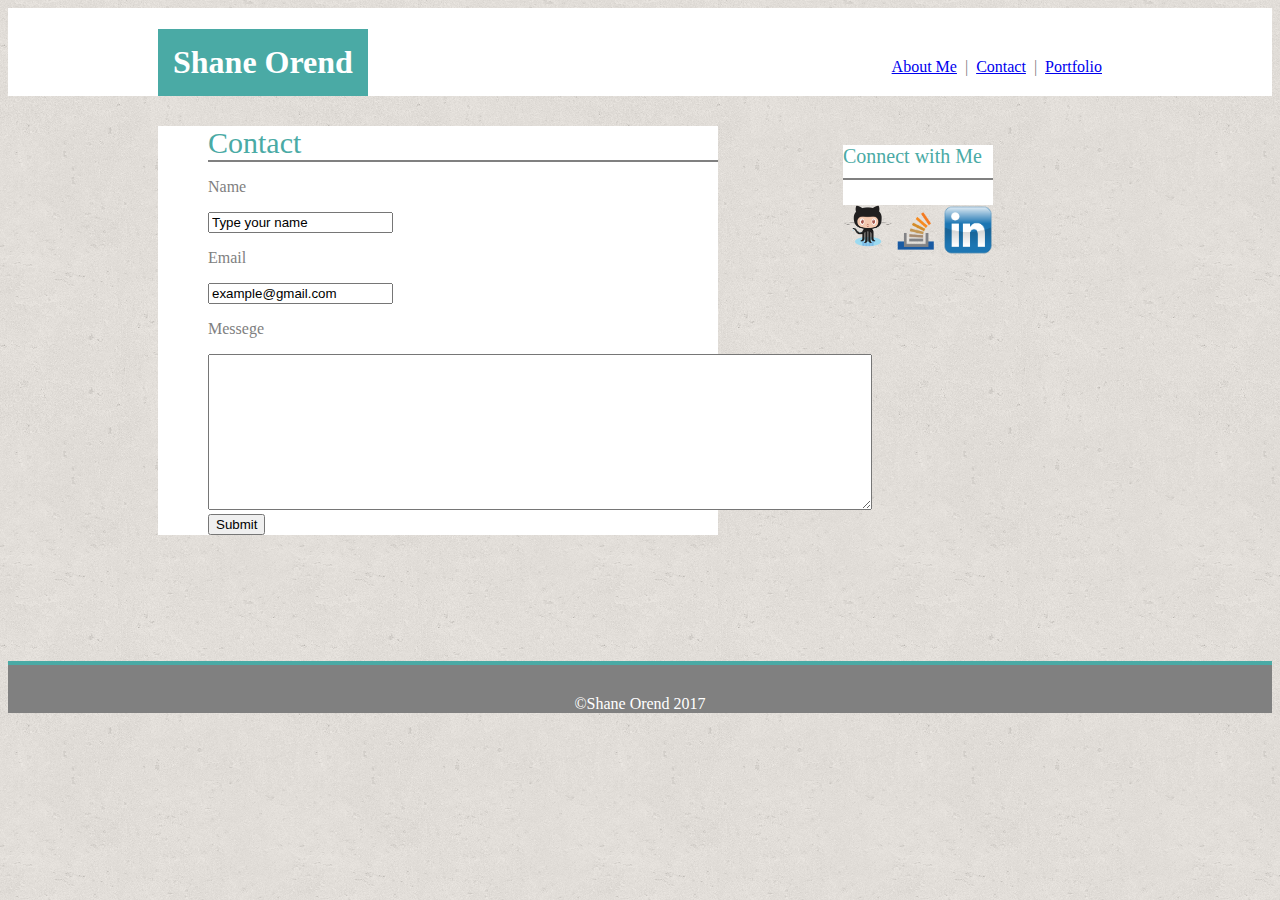
==== contact.html @ 142d6447 "Update w/ Portfolio" ====
<!DOCTYPE html>
<html lang="en">
<head>
<link rel="stylesheet" type="text/css" href="assets/css/style.css">
<meta charset="UTF-8">
	<title>Contact</title>
 	<div class="Htainer">
		<div class="Hwidth">
			<h1>Shane Orend </h1>
			<div class="Three">
	 		<a href="index.html"> About Me</a> &#160;|&#160;
			
			<a href="contact.html">Contact</a> &#160;|&#160;
			
			<a href="portfolio.html">Portfolio</a> &#160; &#160;
			</div>
		</div>
	</div>
</head>
<body>
	<div class="Mtainer">
		<div class="SubTainer">
		
		 <div class="AbtHead">Contact </div>
		 <p>Name</p>
		 <input type = "text"
                 id = "name"
                 value = "Type your name" />
         <p>Email</p>        
		 <input type = "text"
                 id = "email"
                 value = "example@gmail.com" />
		<p>Messege</p>
          <textarea id = "messege"
                  rows = "10"
                  cols = "80"></textarea>
         <input type="submit" value="Submit">
         
		</div>
		<div class="MainCon">
			<div class="ConHead">Connect with Me</div>
			<div class="ThreeLinks"> 								<a href="https://github.com/Vw-Shane" target="_blank" >
		<img class="resize" src="assets/images/GitLogo.png" >

 		<a href="https://stackexchange.com/users/11070712/shane" target="_blank" >
		<img class="resize" src="assets/images/stackD.png" >

		<a href="https://www.linkedin.com/in/shane-orend-416062138/" target="_blank" >
		<img class="resize" src="assets/images/linkD.png" > </a></div>
		</div>
	</div>
	<footer> ©Shane Orend 2017</footer>
</body>
</html>
---- assets/css/style.css ----
.Htainer{
	width: 100%;
	height: 88px;
	background-color:white;


}

.Hwidth{

width:960px;
height: 80px;
margin-left: 150px;
padding-bottom: 0px;
}

h1{
float: left;
	background-color: #4aaaa5;
	color: white;
	padding: 15px}

.Three{
float: right;
color: grey;
margin-top: 50px;
}

.Mtainer{
	width: 560px;
	margin-left: 150px;
	background-color: white;
	margin-top: 30px;

}

.SubTainer{
margin-left: 50px;
background-color:white;

height: auto;

}

.AbtHead{
	font:;
	font-size: 30px;
	content: 50px;
	color: #4aaaa5;
	border-bottom: 2px solid;
	border-color: grey;
	background-color: white;
}

p{
color:grey;

}

.ProfilePic{
float: left;
margin-top: 75px;
padding: 20px;
}

.MainCon{
float: right;
position: relative;
left:275px;
top: -410px;
margin-top: 20px;
}

.ConHead{

	font-size: 20px;
	content: 50px;
	color: #4aaaa5;
	border-bottom: 2px solid;
	border-color: grey;
	background-color: white;
	padding-bottom: 10px;
}


.ThreeLinks{
padding-top: 25px;
background-color: white;

}


footer{margin-top: 10%;
	padding-top: 30px;
	text-align: center;
	background-color: grey;
	border-top: 4px solid;
	border-color: #4aaaa5;
	color:white;}

img.resize {
  max-width:50px;
  max-height:50px;
  float: left;
}
img.resize2 {
  max-width:100px;
  max-height:100px;
  float: left;
}

img.resize3{
	max-width:200px;
  max-height:200px;
}
.pic{
	float:left;
	margin-top: 75px;
	padding: 20px;
}

body { 
	background-color: #aaa;
        background-image:url(../images/cork-wallet.png);

}/*not sure why this doesn't work*/
.clearfix {
	clear: both;
	content: "  ";
	display: block;
}
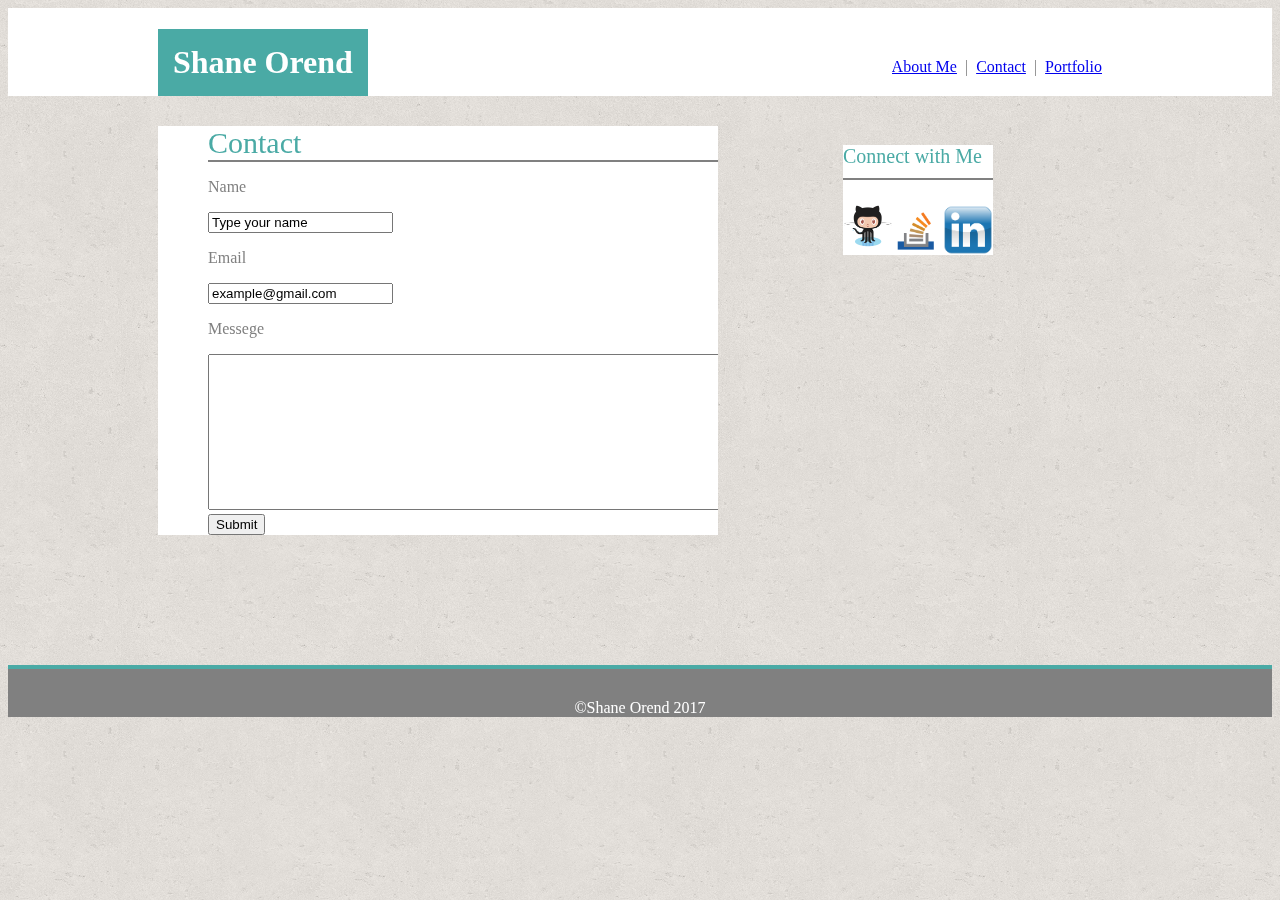
==== commit f074dffc: "resaving" ====
--- a/contact.html
+++ b/contact.html
@@ -1,6 +1,7 @@
 <!DOCTYPE html>
 <html lang="en">
 <head>
+<meta name="viewport" content="width=device-width, initial-scale=1">
 <link rel="stylesheet" type="text/css" href="assets/css/style.css">
 <meta charset="UTF-8">
 	<title>Contact</title>
--- a/assets/css/style.css
+++ b/assets/css/style.css
@@ -1,13 +1,16 @@
+body { 
+/*background-color: #aaa;*/
+background-image:url(../images/cork-wallet.png);
+margin-bottom: -50px;
+}
+
 .Htainer{
-	width: 100%;
-	height: 88px;
-	background-color:white;
-
-
+width: 100%;
+height: 88px;
+background-color:white;
 }
 
 .Hwidth{
-
 width:960px;
 height: 80px;
 margin-left: 150px;
@@ -16,45 +19,44 @@
 
 h1{
 float: left;
-	background-color: #4aaaa5;
-	color: white;
-	padding: 15px}
+background-color: #4aaaa5;
+color: white;
+padding: 15px}
 
 .Three{
 float: right;
 color: grey;
 margin-top: 50px;
+background-color: white;
+overflow: auto;
 }
 
 .Mtainer{
-	width: 560px;
-	margin-left: 150px;
-	background-color: white;
-	margin-top: 30px;
-
+width: 560px;
+margin-left: 150px;
+background-color: white;
+margin-top: 30px;
 }
 
 .SubTainer{
 margin-left: 50px;
 background-color:white;
-
 height: auto;
-
+overflow: auto;
 }
 
 .AbtHead{
-	font:;
-	font-size: 30px;
-	content: 50px;
-	color: #4aaaa5;
-	border-bottom: 2px solid;
-	border-color: grey;
-	background-color: white;
+font:;
+font-size: 30px;
+content: 50px;
+color: #4aaaa5;
+border-bottom: 2px solid;
+border-color: grey;
+background-color: white;
 }
 
 p{
 color:grey;
-
 }
 
 .ProfilePic{
@@ -72,62 +74,207 @@
 }
 
 .ConHead{
-
-	font-size: 20px;
-	content: 50px;
-	color: #4aaaa5;
-	border-bottom: 2px solid;
-	border-color: grey;
-	background-color: white;
-	padding-bottom: 10px;
+font-size: 20px;
+content: 50px;
+color: #4aaaa5;
+border-bottom: 2px solid;
+border-color: grey;
+background-color: white;
+padding-bottom: 10px;
 }
 
 
 .ThreeLinks{
 padding-top: 25px;
 background-color: white;
-
+overflow: auto;
 }
 
 
 footer{margin-top: 10%;
-	padding-top: 30px;
-	text-align: center;
-	background-color: grey;
-	border-top: 4px solid;
-	border-color: #4aaaa5;
-	color:white;}
+padding-top: 30px;
+text-align: center;
+background-color: grey;
+border-top: 4px solid;
+border-color: #4aaaa5;
+color:white;
+width: 100%;
+clear: both;
+}
 
 img.resize {
-  max-width:50px;
-  max-height:50px;
-  float: left;
-}
+max-width:50px;
+max-height:50px;
+float: left;
+}
+
 img.resize2 {
-  max-width:100px;
-  max-height:100px;
-  float: left;
+max-width:100px;
+max-height:100px;
+float: left;
 }
 
 img.resize3{
-	max-width:200px;
-  max-height:200px;
-}
+max-width:200px;
+max-height:200px;
+}
+
 .pic{
-	float:left;
-	margin-top: 75px;
-	padding: 20px;
+float:left;
+margin-top: 75px;
+padding: 20px;
+}
+
+
+.clearfix {
+clear: both;
+content: "  ";
+display: block;
+}
+
+@media screen and (max-width:768px) {
+ 
+
+.Htainer{
+width: 758px;
+height: 88px;
+background-color:white;
+}
+
+.Hwidth{
+width:85%;
+height: 80px;
+margin-left: 25px;
+padding-bottom: 0px;
+}
+
+h1{
+float: left;
+background-color: #4aaaa5;
+color: white;
+padding: 15px}
+
+.Three{
+float: right;
+color: grey;
+margin-top: 50px;
+margin right: 0px;
+}
+
+.Mtainer{
+width: 568px;
+margin-left: 50px;
+background-color: white;
+margin-top: 30px;
+}
+
+.SubTainer{
+	width:85%;
+	padding: 10%;
+
+background-color:white;
+height: auto;
+}
+
+.ProfilePic{
+float: left;
+
+}
+
+img.resize2 {
+max-width:auto;
+max-height:auto;
+float: left;
+}
+
+p{
+font-size: 24px;
+color:grey;
+}
+
+.AbtHead{
+font:;
+font-size: 30px;
+content: 50px;
+color: #4aaaa5;
+border-bottom: 2px solid;
+border-color: grey;
+background-color: white;
+}
+
+
+
+.MainCon{
+position: relative; top: 200px; left: -5%;
+/*float: left;*/
+width: 85%;
+margin-bottom: 50px;
+
+}
+
+.ConHead{
+font-size: 20px;
+width: 85%;
+
+color: #4aaaa5;
+border-bottom: 2px solid;
+border-color: grey;
+background-color: white;
+padding-bottom: 10px;
+}
+
+
+.ThreeLinks{
+padding-top: 25px;
+background-color: white;
+}
+
+
+footer{margin-top: 50%;
+	margin-bottom: 1%;
+padding-top: 30px;
+padding-bottom: 50px;
+text-align: center;
+background-color: grey;
+border-top: 4px solid;
+border-color: #4aaaa5;
+color:white;
+width: 768px;
+position: relative;
+
+}
+
+img.resize {
+max-width:50px;
+max-height:50px;
+float: left;
+}
+
+img.resize3{
+max-width:200px;
+max-height:200px;
+}
+
+.pic{
+float:left;
+margin-top: 75px;
+padding: 20px;
 }
 
 body { 
-	background-color: #aaa;
-        background-image:url(../images/cork-wallet.png);
-
+	width: 768px;
+/*background-color: #aaa;*/
+background-image:url(../images/cork-wallet.png);
 }/*not sure why this doesn't work*/
+
 .clearfix {
-	clear: both;
-	content: "  ";
-	display: block;
-}
-
-
+clear: both;
+content: "  ";
+display: block;
+}
+
+@media screen and (max-width:980px) {
+  /* CSS for screens that are 320 pixels or less will be put in this section */
+}
+
+
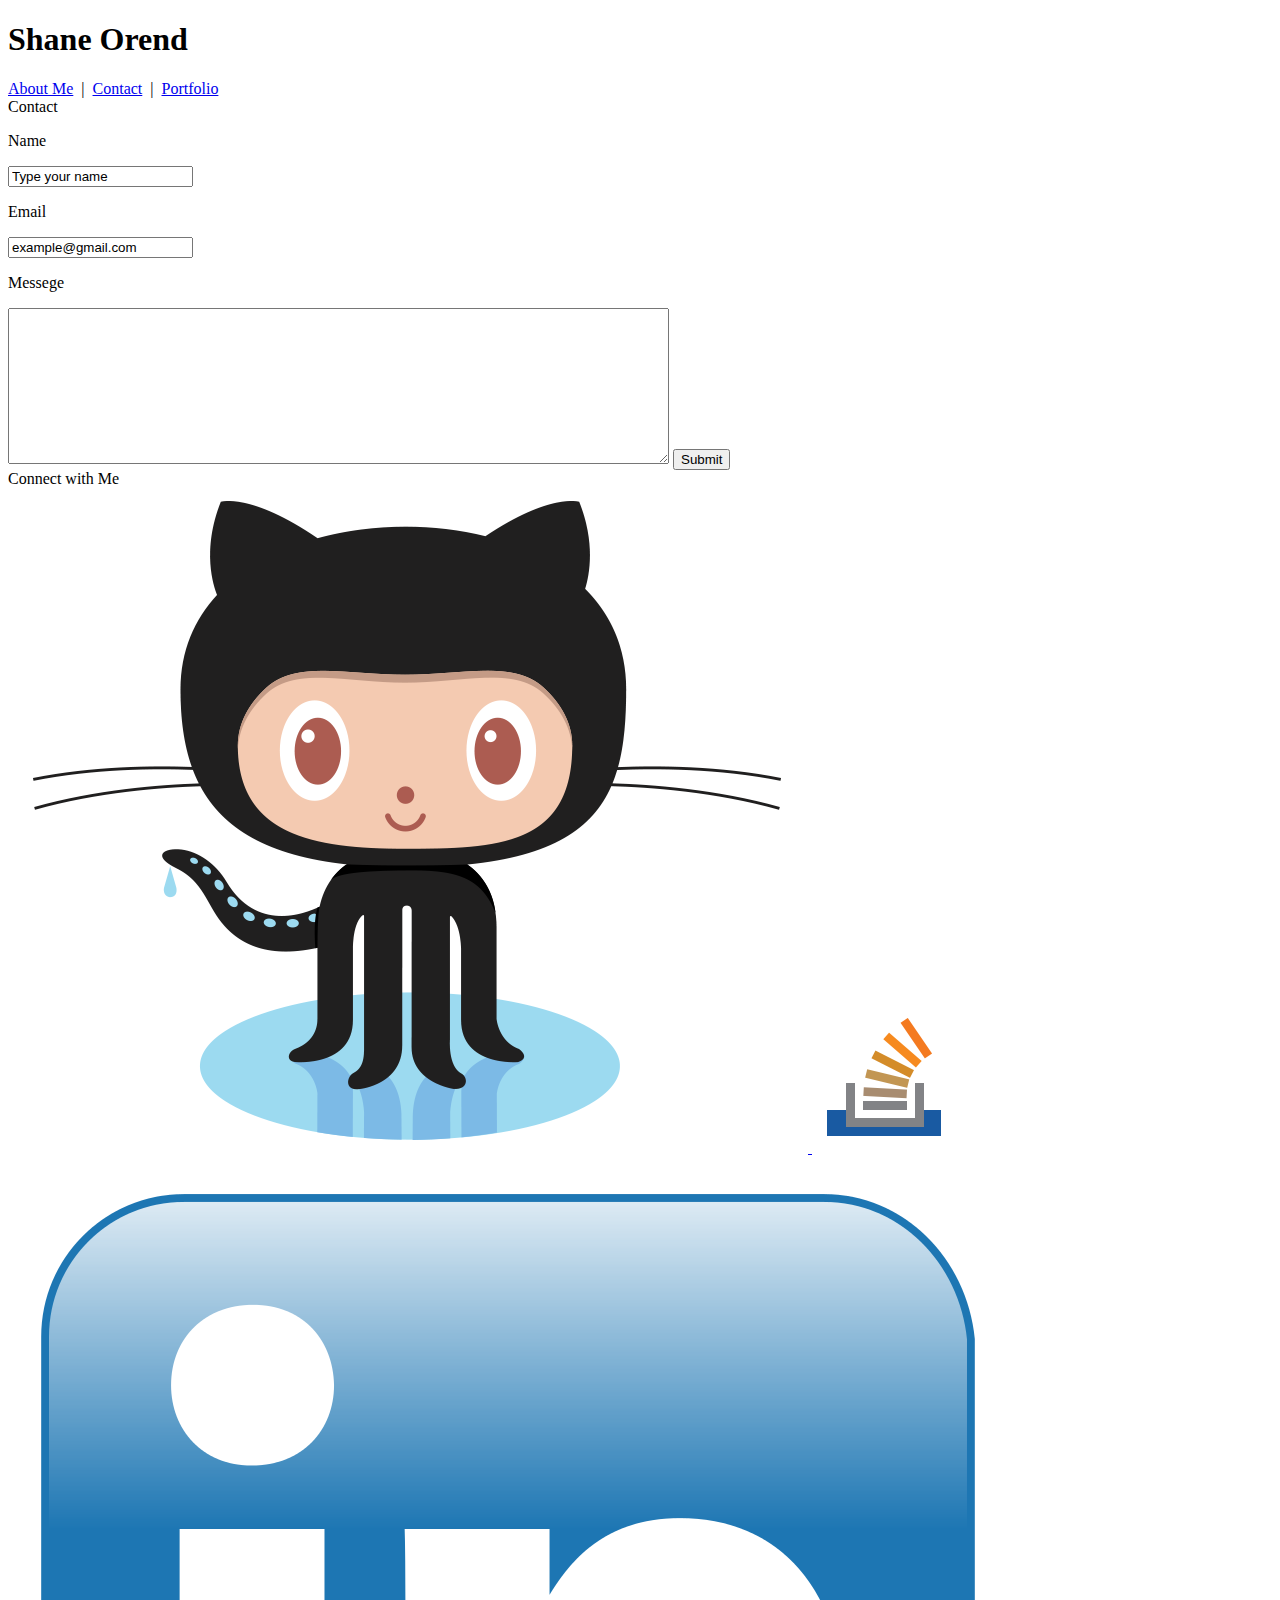
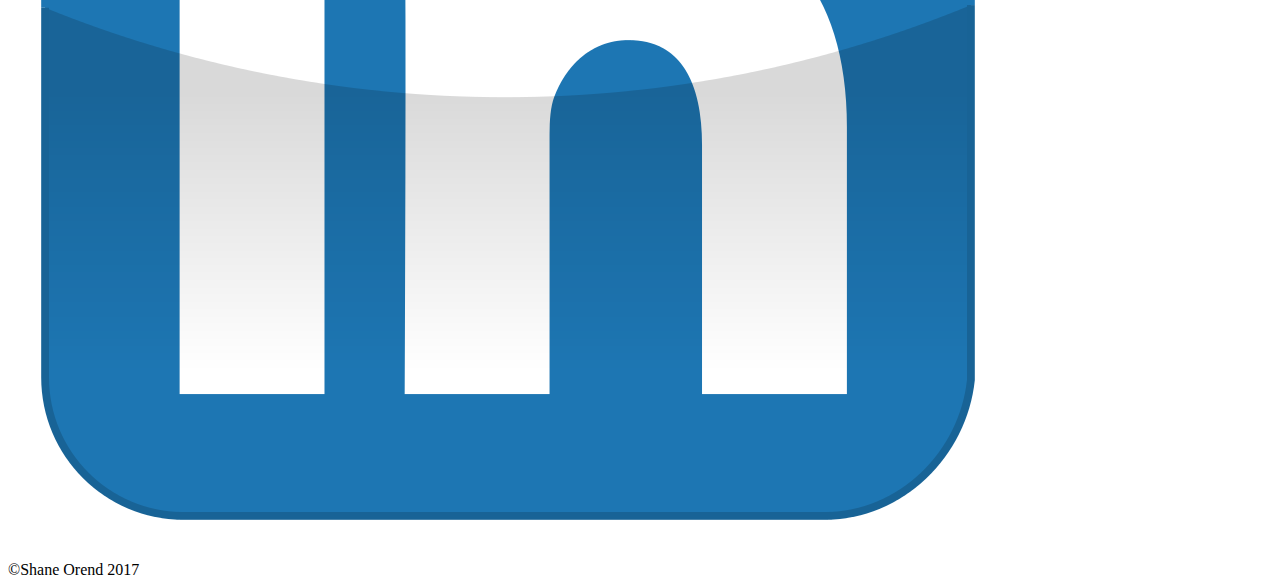
==== commit 850b951f: "May be finished will review later" ====
--- a/contact.html
+++ b/contact.html
@@ -2,7 +2,7 @@
 <html lang="en">
 <head>
 <meta name="viewport" content="width=device-width, initial-scale=1">
-<link rel="stylesheet" type="text/css" href="assets/css/style.css">
+
 <meta charset="UTF-8">
 	<title>Contact</title>
  	<div class="Htainer">
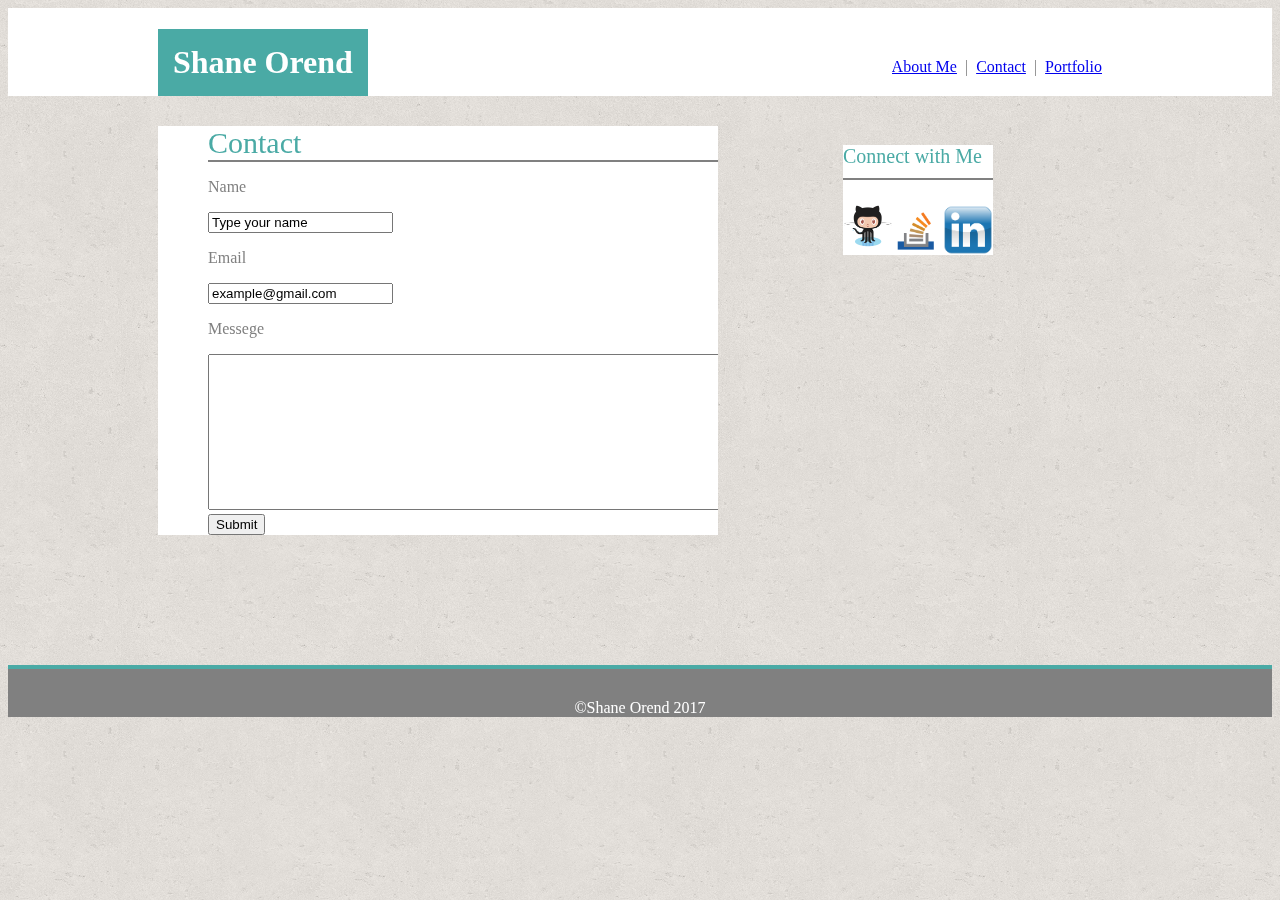
==== commit 28179e23: "Fixed Portfolio stylesheet" ====
--- a/contact.html
+++ b/contact.html
@@ -2,6 +2,7 @@
 <html lang="en">
 <head>
 <meta name="viewport" content="width=device-width, initial-scale=1">
+<link rel="stylesheet" type="text/css" href="assets/css/style.css">
 
 <meta charset="UTF-8">
 	<title>Contact</title>
--- a/assets/css/style.css
+++ b/assets/css/style.css
@@ -0,0 +1,560 @@
+body { 
+/*background-color: #aaa;*/
+background-image:url(../images/cork-wallet.png);
+margin-bottom: -50px;
+}
+
+.Htainer{
+width: 100%;
+height: 88px;
+background-color:white;
+}
+
+.Hwidth{
+width:960px;
+height: 80px;
+margin-left: 150px;
+padding-bottom: 0px;
+}
+
+h1{
+float: left;
+background-color: #4aaaa5;
+color: white;
+padding: 15px}
+
+.Three{
+float: right;
+color: grey;
+margin-top: 50px;
+background-color: white;
+overflow: auto;
+}
+
+.Mtainer{
+width: 560px;
+margin-left: 150px;
+background-color: white;
+margin-top: 30px;
+}
+
+.SubTainer{
+margin-left: 50px;
+background-color:white;
+height: auto;
+overflow: auto;
+}
+
+.AbtHead{
+font:;
+font-size: 30px;
+content: 50px;
+color: #4aaaa5;
+border-bottom: 2px solid;
+border-color: grey;
+background-color: white;
+}
+
+p{
+color:grey;
+}
+
+.ProfilePic{
+float: left;
+margin-top: 75px;
+padding: 20px;
+}
+
+.MainCon{
+float: right;
+position: relative;
+left:275px;
+top: -410px;
+margin-top: 20px;
+}
+
+.ConHead{
+font-size: 20px;
+content: 50px;
+color: #4aaaa5;
+border-bottom: 2px solid;
+border-color: grey;
+background-color: white;
+padding-bottom: 10px;
+}
+
+
+.ThreeLinks{
+padding-top: 25px;
+background-color: white;
+overflow: auto;
+}
+
+
+footer{margin-top: 10%;
+padding-top: 30px;
+text-align: center;
+background-color: grey;
+border-top: 4px solid;
+border-color: #4aaaa5;
+color:white;
+width: 100%;
+clear: both;
+}
+
+img.resize {
+max-width:50px;
+max-height:50px;
+float: left;
+}
+
+img.resize2 {
+max-width:100px;
+max-height:100px;
+float: left;
+}
+
+img.resize3{
+max-width:200px;
+max-height:200px;
+}
+
+.pic{
+float:left;
+margin-top: 75px;
+padding: 20px;
+}
+
+
+.clearfix {
+clear: both;
+content: "  ";
+display: block;
+}
+
+@media screen and (max-width:768px) {
+ 
+
+.Htainer{
+width: 758px;
+height: 88px;
+background-color:white;
+}
+
+.Hwidth{
+width:85%;
+height: 80px;
+margin-left: 25px;
+padding-bottom: 0px;
+}
+
+h1{
+float: left;
+background-color: #4aaaa5;
+color: white;
+padding: 15px}
+
+.Three{
+float: right;
+color: grey;
+margin-top: 50px;
+margin right: 0px;
+}
+
+.Mtainer{
+width: 568px;
+margin-left: 50px;
+background-color: white;
+margin-top: 30px;
+}
+
+.SubTainer{
+	width:85%;
+	padding: 10%;
+
+background-color:white;
+height: auto;
+}
+
+.ProfilePic{
+float: left;
+
+}
+
+img.resize2 {
+max-width:auto;
+max-height:auto;
+float: left;
+}
+
+p{
+font-size: 24px;
+color:grey;
+}
+
+.AbtHead{
+font:;
+font-size: 30px;
+content: 50px;
+color: #4aaaa5;
+border-bottom: 2px solid;
+border-color: grey;
+background-color: white;
+}
+
+
+
+.MainCon{
+position: relative; top: 200px; left: -5%;
+/*float: left;*/
+width: 85%;
+margin-bottom: 50px;
+
+}
+
+.ConHead{
+font-size: 20px;
+width: 85%;
+
+color: #4aaaa5;
+border-bottom: 2px solid;
+border-color: grey;
+background-color: white;
+padding-bottom: 10px;
+}
+
+
+.ThreeLinks{
+padding-top: 25px;
+background-color: white;
+}
+
+
+footer{margin-top: 50%;
+	margin-bottom: 1%;
+padding-top: 30px;
+padding-bottom: 50px;
+text-align: center;
+background-color: grey;
+border-top: 4px solid;
+border-color: #4aaaa5;
+color:white;
+width: 768px;
+position: relative;
+
+}
+
+img.resize {
+max-width:50px;
+max-height:50px;
+float: left;
+}
+
+img.resize3{
+max-width:200px;
+max-height:200px;
+}
+
+.pic{
+float:left;
+margin-top: 75px;
+padding: 20px;
+}
+
+body { 
+	width: 768px;
+/*background-color: #aaa;*/
+background-image:url(../images/cork-wallet.png);
+}/*not sure why this doesn't work*/
+
+.clearfix {
+clear: both;
+content: "  ";
+display: block;
+}
+
+@media screen and (max-width:980px) {
+  
+.Htainer{
+width: 958px;
+height: 88px;
+background-color:white;
+}
+
+.Hwidth{
+width:85%;
+height: 80px;
+margin-left: 25px;
+padding-bottom: 0px;
+}
+
+h1{
+float: left;
+background-color: #4aaaa5;
+color: white;
+padding: 15px}
+
+.Three{
+float: right;
+color: grey;
+margin-top: 50px;
+margin right: 0px;
+}
+
+.Mtainer{
+width: 768px;
+margin-left: 50px;
+background-color: white;
+margin-top: 30px;
+}
+
+.SubTainer{
+	width:85%;
+	padding: 10%;
+
+background-color:white;
+height: auto;
+}
+
+.ProfilePic{
+float: left;
+
+}
+
+img.resize2 {
+max-width:auto;
+max-height:auto;
+float: left;
+}
+
+p{
+font-size: 24px;
+color:grey;
+}
+
+.AbtHead{
+font:;
+font-size: 30px;
+content: 50px;
+color: #4aaaa5;
+border-bottom: 2px solid;
+border-color: grey;
+background-color: white;
+}
+
+
+
+.MainCon{
+position: relative; top: 200px; left: -5%;
+/*float: left;*/
+width: 85%;
+margin-bottom: 50px;
+
+}
+
+.ConHead{
+font-size: 20px;
+width: 85%;
+
+color: #4aaaa5;
+border-bottom: 2px solid;
+border-color: grey;
+background-color: white;
+padding-bottom: 10px;
+}
+
+
+.ThreeLinks{
+padding-top: 25px;
+background-color: white;
+}
+
+
+footer{margin-top: 50%;
+	margin-bottom: 1%;
+padding-top: 30px;
+padding-bottom: 50px;
+text-align: center;
+background-color: grey;
+border-top: 4px solid;
+border-color: #4aaaa5;
+color:white;
+width: 768px;
+position: relative;
+
+}
+
+img.resize {
+max-width:50px;
+max-height:50px;
+float: left;
+}
+
+img.resize3{
+max-width:200px;
+max-height:200px;
+}
+
+.pic{
+float:left;
+margin-top: 75px;
+padding: 20px;
+}
+
+body { 
+	width: 968px;
+/*background-color: #aaa;*/
+background-image:url(../images/cork-wallet.png);
+}/*not sure why this doesn't work*/
+
+.clearfix {
+clear: both;
+content: "  ";
+display: block;
+}
+}
+
+@media screen and (max-width:640px){}
+
+
+.Htainer{
+width: 958px;
+height: 88px;
+background-color:white;
+position: static;
+}
+
+.Hwidth{
+width:85%;
+height: 80px;
+margin-left: 25px;
+padding-bottom: 0px;
+}
+
+h1{
+float: left;
+background-color: #4aaaa5;
+color: white;
+padding: 15px}
+
+.Three{
+float: right;
+color: grey;
+margin-top: 50px;
+margin right: 0px;
+}
+
+.Mtainer{
+width: 768px;
+margin-left: 50px;
+background-color: white;
+margin-top: 30px;
+}
+
+.SubTainer{
+	width:85%;
+	padding: 10%;
+
+background-color:white;
+height: auto;
+}
+
+.ProfilePic{
+float: left;
+
+}
+
+img.resize2 {
+max-width:auto;
+max-height:auto;
+float: left;
+}
+
+p{
+font-size: 24px;
+color:grey;
+}
+
+.AbtHead{
+font:;
+font-size: 30px;
+content: 50px;
+color: #4aaaa5;
+border-bottom: 2px solid;
+border-color: grey;
+background-color: white;
+}
+
+
+
+.MainCon{
+position: relative; top: 200px; left: -5%;
+/*float: left;*/
+width: 85%;
+margin-bottom: 50px;
+
+}
+
+.ConHead{
+font-size: 20px;
+width: 85%;
+
+color: #4aaaa5;
+border-bottom: 2px solid;
+border-color: grey;
+background-color: white;
+padding-bottom: 10px;
+}
+
+
+.ThreeLinks{
+padding-top: 25px;
+background-color: white;
+}
+
+
+footer{margin-top: 50%;
+	margin-bottom: 1%;
+padding-top: 30px;
+padding-bottom: 50px;
+text-align: center;
+background-color: grey;
+border-top: 4px solid;
+border-color: #4aaaa5;
+color:white;
+width: 768px;
+position: relative;
+
+}
+
+img.resize {
+max-width:50px;
+max-height:50px;
+float: left;
+}
+
+img.resize3{
+max-width:200px;
+max-height:200px;
+}
+
+.pic{
+float:left;
+margin-top: 75px;
+padding: 20px;
+}
+
+body { 
+	width: 968px;
+/*background-color: #aaa;*/
+background-image:url(../images/cork-wallet.png);
+}/*not sure why this doesn't work*/
+
+.clearfix {
+clear: both;
+content: "  ";
+display: block;
+}
+}
+
+
